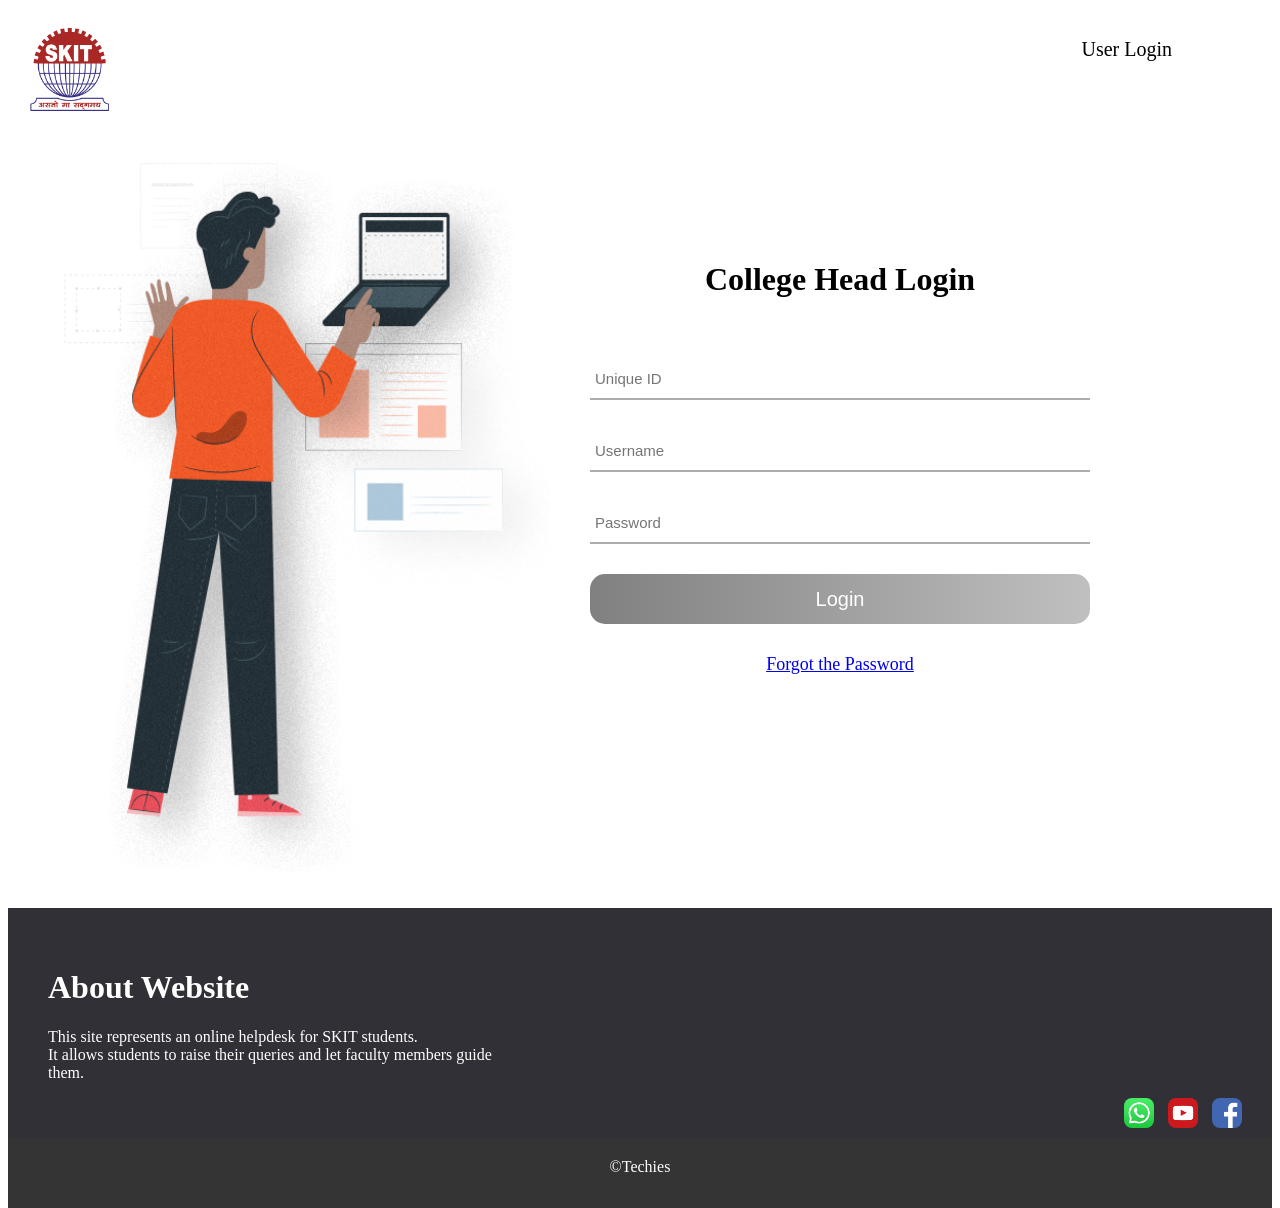
==== HTML/College Head Login.html @ 0d6c19b2 "Added login pages" ====
<html>

<head>
	<link rel="stylesheet" href="../CSS/College Head.css">
</head>

<body id="bo">
	<a href="../index.html" class="logo"><img src="../IMAGES/logo.png" width="110px" height="110px"></a>
	<div class="dropdown" style="float:right;" id="accbtn">
		<button class="btn btn1 dropbtn1">User Login</button>
		<div class="dropdown-content">
			<a href="../index.html">Student Login</a>
			<a href="#">College Head Login</a>
			<a href="Faculty Head Login.html">Faculty Head Login</a>
		</div>
	</div>
    <form method="POST" action="../PHP/College Head Login.php" class="login-form">
		<h1 class="ha1">College Head Login</h1>
		<div class="txtb">
			<input type="text" placeholder="Unique ID" id="cid" name="cid" required>
		</div>
        <div class="txtb">
			<input type="text" placeholder="Username" id="cid" name="username" required>
		</div>
		<div class="txtb">
			<input type="password" placeholder="Password" id="pass" name="password" required>
		</div>

		<input type="submit" class="logbtn" value="Login" name="submit">

		<div class="bottom-text">
			<a href="Forgot password page.html">Forgot the Password</a>
		</div>
	</form>
	<div id="page"></div>
	<div class="footer">
		<div class="footer-content">

			<div class="footer-section about">
				<h1 id="text">About Website</h1>
				<p id="text">This site represents an online helpdesk for SKIT students.<br>It allows
					students to raise their queries and let faculty members guide them. </p>
			</div>
			<div class="footer-section links"></div>
			<div id="footerimgW">
				<a href="https://web.whatsapp.com/"><img src="../IMAGES/whatapp.jpg" width="30px" height="30px"></a>
				<a href="https://www.youtube.com/"><img src="../IMAGES/youtube.png" width="30px" height="30px"></a>
				<a href="https://www.facebook.com/"><img src="../IMAGES/facebook.png" width="30px" height="30px"></a>
			</div>
		</div>
		<div class="footer-bottom" id="text">
			&copy;Techies
		</div>
	</div>
</body>

</html>
---- CSS/College Head.css ----
html,
body {
    height: 100%;
}

#bo {
    background-image: url("../IMAGES/back.png");
    background-repeat: no-repeat;
    background-attachment: fixed;
    background-position-x: left;
    background-size: 60% 100%;
}

.logo {
    position: fixed;

    top: 10px;
    left: 10px;
}

.logo>img {
    width: 120px;
    height: 120px;
}

/* a,.dropbtn{
	display:block;
	color:white;
	text-align:center;
	padding: 7px 8px;
	text-decoration:none;
	font-size:20px;
} */
/* .dropdown:hover .dropbtn{
	background-color:#111;
} */
/* .productData{
	text-align:center;
	background-color:white;
} */
.dropdown {
    display: inline-block;
}

.dropdown-content {
    display: none;
    position: absolute;
    background-color: #f9f9f9;
    min-width: 160px;
    border-radius: 10px;
    box-shadow: 0px 8px 16px 0px rgba(0, 0, 0, 0.2);
    z-index: 1;
}

.dropdown-content a {
    color: black;
    padding: 6px 6px;
    text-decoration: none;
    display: block;
    text-align: left;
    font-size: 20px;
}

.dropdown-content a:hover {
    background-color: #f1f1f1;
}

.dropdown:hover .dropdown-content {
    display: block;
}

.dropbtn1 {
    display: block;
    color: black;
    text-align: center;
    padding: 7px 9px;
    text-decoration: none;
    font-size: 20px;
}

#accbtn {
    margin-right: 90px;
    margin-top: 20px;
}

.accpic {
    /*margin-top:30px;*/
    margin-left: 980px;
    margin-bottom: 45px;
    width: 50px;
    height: 50px;
}

.footer {
    background: #303036;
    columns: #d3d3d3;
    height: 300px;
    position: relative;
    margin-bottom: 0px;
}

.footer .footer-content {

    height: 300px;
    display: flex;
}

.footer .footer-content .footer-section {
    flex: 1;
    padding: 40px;
    border: 1px soild white;
}

.footer .footer-bottom {
    background: #343434;
    columns: #686868;
    height: 50px;
    width: 100%;
    text-align: center;
    position: absolute;
    bottom: 0px;
    left: 0px;
    padding-top: 20px;
}

#text {
    color: white;
}

#footerimgW {
    margin-top: 190px;
    margin-right: 20px;
}

#footerimgW>a>img {
    margin-right: 10px;
    border-radius: 8px;
}

#page {
    min-height: 100%;
}

.login-form {
    width: 500px;
    margin-top: -10px;
    margin-left: 200px;
    background: white;
    height: 400px;
    padding: 80px 40px;
    border-radius: 10px;
    position: absolute;
    left: 50%;
    top: 50%;
    transform: translate(-50%, -50%);
}
.signup-form{
    margin-top: -100px !important;
}

.login-form h1 {
    text-align: center;
    margin-bottom: 60px;
}

.txtb {
    border-bottom: 2px solid #adadad;
    position: relative;
    margin: 30px 0;
}

.unicourse {
    width: 100% !important;
    height: 40px;
    border-radius: 10px;
    /* text-size-adjust: 1.5em; */
    /* border-bottom: none; */

}
.select{
    border-bottom: none !important;
}
.txtb input {
    font-size: 15px;
    color: #333;
    border: none;
    width: 100%;
    outline: none;
    background: none;
    padding: 0 5px;
    height: 40px;
}


.logbtn {
    display: block;
    width: 100%;
    height: 50px;
    border: none;
    background: linear-gradient(to left, white, grey);
    background-size: 200%;
    color: #fff;
    outline: none;
    border-radius: 15px;
    cursor: pointer;
    transition: .5s;
    font-size: 20px;
}

.logbtn:hover {
    background-position: right;
}

.bottom-text {
    margin-top: 30px;
    text-align: center;
    font-size: 18px;
}

.btn {
    border: none;
    background: none;
    padding: 10px 10px;
    font-size: 20px;
    font-family: "montserrat";
    cursor: pointer;
    margin-top: 0px;
    transition: 0.8s;
    position: relative;
    overflow: hidden;
    font-family: 'Permanent Marker', cursive;

}

.btn1 {
    color: black;
}

.btn1:hover {
    color: black;
}

.btn::before {
    content: "";
    position: absolute;
    left: 0;
    width: 100%;
    height: 0%;
    background: BEIGE;
    z-index: -1;
    transition: 0.8s;
}

.btn1::before {
    top: 0;
    border-radius: 0 0 50% 50%;
}

.btn1:hover::before {
    height: 180%;
}

.ha1 {
    font-family: 'Permanent Marker', cursive;
}
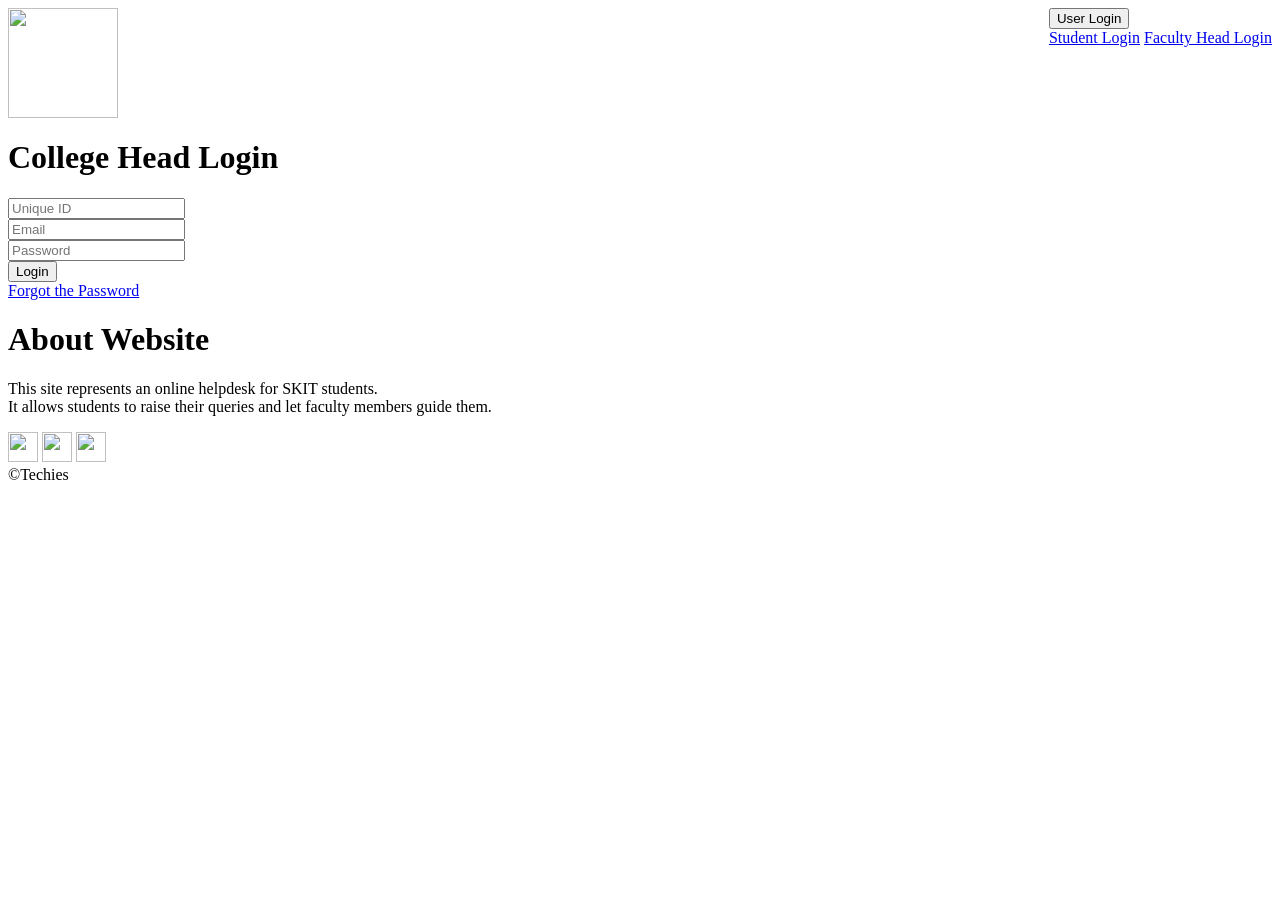
==== commit 8145982f: "Final-Code" ====
--- a/HTML/College Head Login.html
+++ b/HTML/College Head Login.html
@@ -1,37 +1,87 @@
 <html>
 
 <head>
-	<link rel="stylesheet" href="../CSS/College Head.css">
+	<link rel="stylesheet" href="CSS/index.css">
+	<script src="https://ajax.googleapis.com/ajax/libs/jquery/3.6.0/jquery.min.js"></script>
 </head>
 
 <body id="bo">
-	<a href="../index.html" class="logo"><img src="../IMAGES/logo.png" width="110px" height="110px"></a>
+	<a href="index.php" class="logo"><img src="IMAGES/logo.png" width="110px" height="110px"></a>
 	<div class="dropdown" style="float:right;" id="accbtn">
 		<button class="btn btn1 dropbtn1">User Login</button>
 		<div class="dropdown-content">
-			<a href="../index.html">Student Login</a>
-			<a href="#">College Head Login</a>
-			<a href="Faculty Head Login.html">Faculty Head Login</a>
+			<a href="index.php">Student Login</a>
+			<a href="Faculty Head Login.php">Faculty Head Login</a>
 		</div>
 	</div>
-    <form method="POST" action="../PHP/College Head Login.php" class="login-form">
+	<form method="POST" id="login-form" class="login-form">
 		<h1 class="ha1">College Head Login</h1>
 		<div class="txtb">
 			<input type="text" placeholder="Unique ID" id="cid" name="cid" required>
 		</div>
-        <div class="txtb">
-			<input type="text" placeholder="Username" id="cid" name="username" required>
+		<div class="txtb">
+			<input type="email" placeholder="Email" id="email" name="email" required>
 		</div>
 		<div class="txtb">
-			<input type="password" placeholder="Password" id="pass" name="password" required>
+			<input type="password" placeholder="Password" id="password" name="password" required>
 		</div>
-
 		<input type="submit" class="logbtn" value="Login" name="submit">
-
 		<div class="bottom-text">
-			<a href="Forgot password page.html">Forgot the Password</a>
+			<a href="Forgot password page.php">Forgot the Password</a>
 		</div>
 	</form>
+	<script>
+		$('#login-form').submit(function (e) {
+			e.preventDefault()
+			$('#login-form button[type="submit"]').attr('disabled', true).html('Logging in...');
+			var cid = $('#cid').val().trim();
+			$('#cid').val(cid);
+			var email = $('#email').val().trim();
+			$('#email').val(email);
+			var password = $('#password').val().trim();
+			$('#password').val(password);
+			if (cid === '' || email === '' || password === '') {
+				alert('Please fill in all the required fields.');
+				return;
+			}
+			var cidRegex = /^[A-Za-z]\d{6}$/;
+			if (!cidRegex.test(cid)) {
+				alert('Please enter a valid College Head ID (e.g., A123456).');
+				return;
+			}
+			var emailRegex = /^[^\s@]+@[^\s@]+\.[^\s@]+$/;
+			if (!emailRegex.test(email)) {
+				alert('Please enter a valid email address.');
+				return;
+			}
+			$.ajax({
+				url: 'admin/ajax.php?action=CollegeHeadLogin',
+				method: 'POST',
+				data: $(this).serialize(),
+				error: err => {
+					console.log(err)
+					$('#login-form button[type="submit"]').removeAttr('disabled').html('Login');
+				},
+				success: function (resp) {
+					if (resp == 1) {
+						location.href = 'PHP/CollegeHead/';
+					} else if (resp == 2) {
+						alert("You are not authorized");
+						$('#login-form button[type="submit"]').removeAttr('disabled').html('Login');
+					} else if (resp == 3) {
+						alert("Invalid Credentials");
+						$('#login-form button[type="submit"]').removeAttr('disabled').html('Login');
+					} else if (resp == 4) {
+						alert("User is not approveed yet. Please wait for approval.");
+						$('#login-form button[type="submit"]').removeAttr('disabled').html('Login');
+					} else {
+						alert("Unknown Error");
+						$('#login-form button[type="submit"]').removeAttr('disabled').html('Login');
+					}
+				}
+			})
+		})
+	</script>
 	<div id="page"></div>
 	<div class="footer">
 		<div class="footer-content">
@@ -43,9 +93,9 @@
 			</div>
 			<div class="footer-section links"></div>
 			<div id="footerimgW">
-				<a href="https://web.whatsapp.com/"><img src="../IMAGES/whatapp.jpg" width="30px" height="30px"></a>
-				<a href="https://www.youtube.com/"><img src="../IMAGES/youtube.png" width="30px" height="30px"></a>
-				<a href="https://www.facebook.com/"><img src="../IMAGES/facebook.png" width="30px" height="30px"></a>
+				<a href="https://web.whatsapp.com/"><img src="IMAGES/whatapp.jpg" width="30px" height="30px"></a>
+				<a href="https://www.youtube.com/"><img src="IMAGES/youtube.png" width="30px" height="30px"></a>
+				<a href="https://www.facebook.com/"><img src="IMAGES/facebook.png" width="30px" height="30px"></a>
 			</div>
 		</div>
 		<div class="footer-bottom" id="text">
